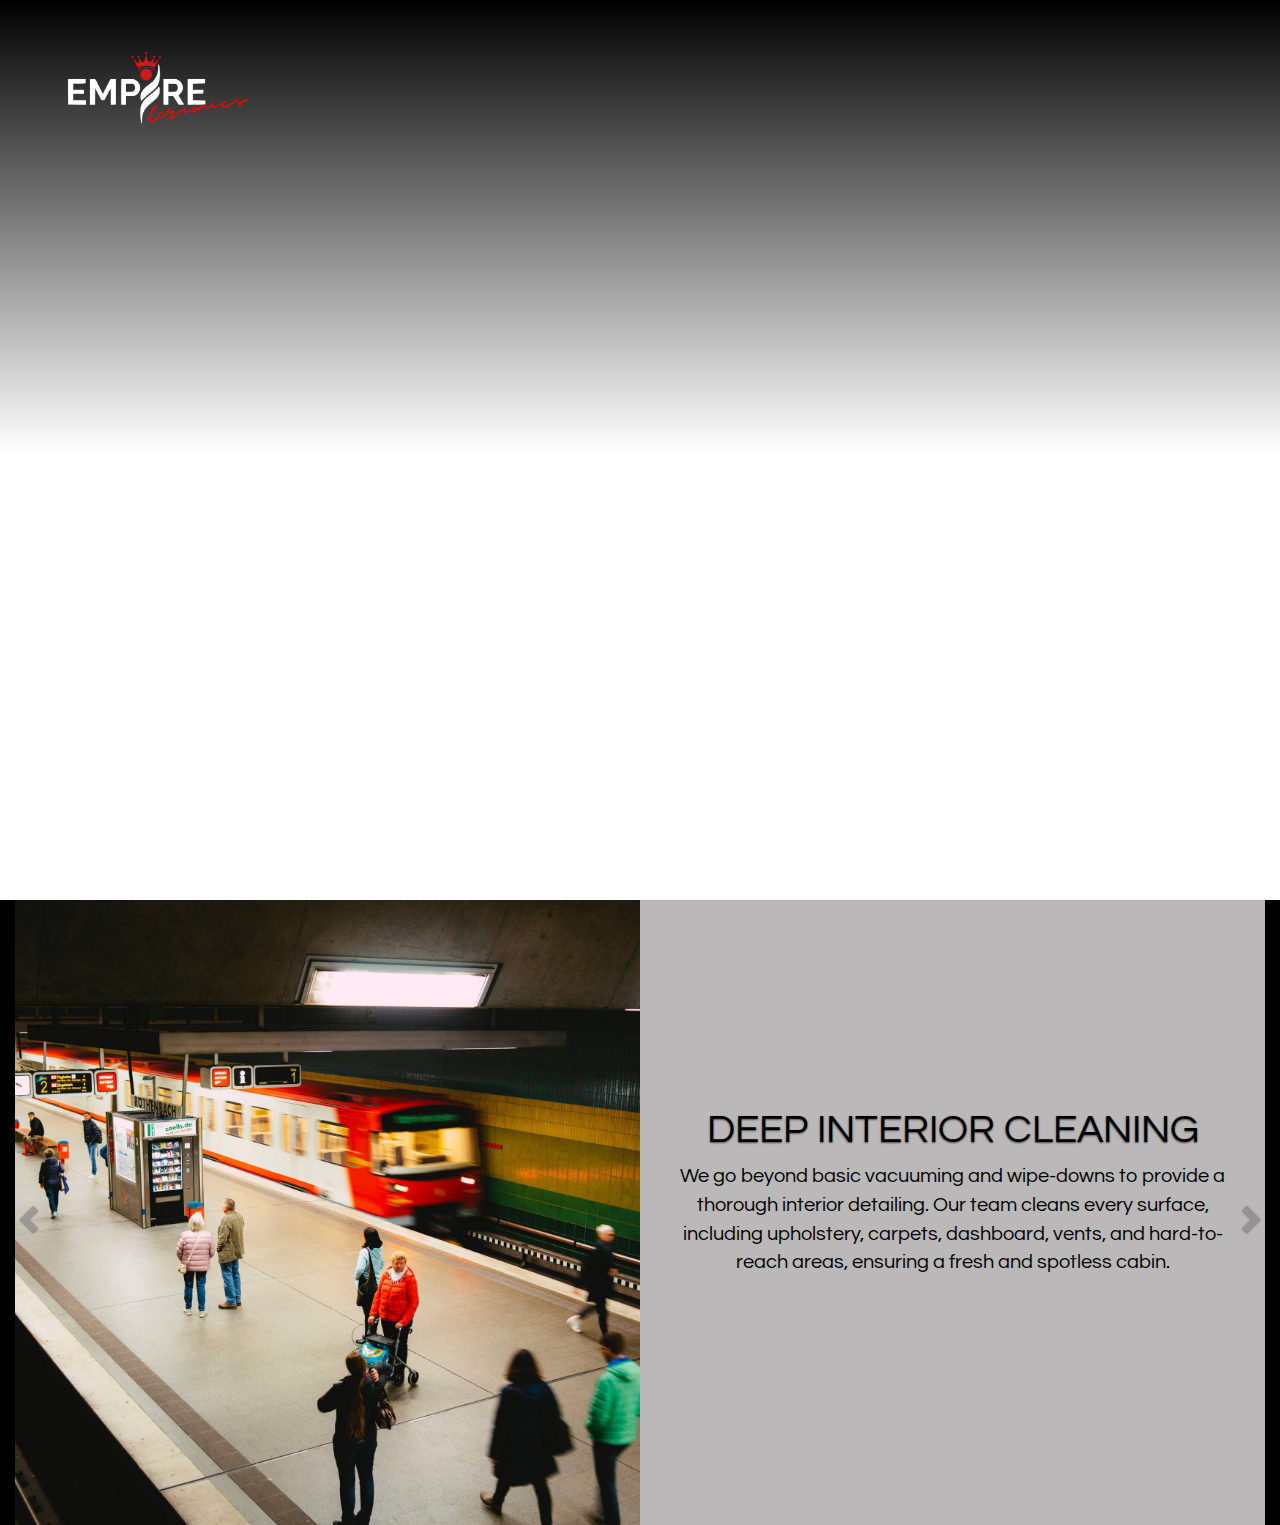
==== front-end/pages/auto-detailing.html @ e708159a "empireCeramics" ====
<!DOCTYPE html>
<html lang="en">

<head>
    <meta charset="UTF-8">
    <meta name="viewport" content="width=device-width, initial-scale=1.0">
    <link rel="stylesheet" href="../stylesheet/style.css">
    <link rel="stylesheet" href="https://maxcdn.bootstrapcdn.com/bootstrap/3.4.1/css/bootstrap.min.css">
    <script src="https://ajax.googleapis.com/ajax/libs/jquery/3.7.1/jquery.min.js"></script>
    <script src="https://maxcdn.bootstrapcdn.com/bootstrap/3.4.1/js/bootstrap.min.js"></script>
    <title>Ceramic coating</title>
</head>

<body>
    <header>
        <div class="heroImage">
            <div class="logo-home">
                <a href="../pages/frontPage.html"><img src="../resources/Detailing.png" alt="Logo"></a>
            </div>
            <div class="pages-video-container">
                <video autoplay muted loop>
                    <source src="../resources/auto-detailing/IMG_3709.MOV"
                        type="video/mp4">
                </video>
            </div>
            <div class="hero-content">
                <h1>Auto Detailing: Restore and Enhance Your Vehicle’s Appearance </h1>
                <p>Give your vehicle the care and attention it deserves with our comprehensive Auto Detailing services. From
                    deep cleaning to paint restoration, our expert detailers use top-quality products and techniques to bring
                    out the best in your car, both inside and out. Whether you’re preparing for a special event or just want to
                    keep your car in peak condition, our detailing services will leave your vehicle looking spotless and
                    showroom-ready.</p>
            </div>
        </div>
    </header>
    <main>

        <section id="myCarousel" class="carousel slide" data-ride="carousel">

            <div class="carousel-inner container">
                <div class="item active">
                    <img src="../resources/subway-25.jpg" alt="Random Image">
                    <div class="carousel-caption benefits">
                        <h3>Deep Interior Cleaning</h3>
                        <p>We go beyond basic vacuuming and wipe-downs to provide a thorough interior detailing. Our
                            team cleans every surface, including upholstery, carpets, dashboard, vents, and
                            hard-to-reach areas, ensuring a fresh and spotless cabin.</p>
                    </div>
                </div>
                <div class="item">
                    <img src="./src/subway-20.jpg" alt="Random Image">
                    <div class="carousel-caption benefits">
                        <h3>Wheel and Tire Detailing</h3>
                        <p>Your wheels and tires take a lot of wear and tear. We provide specialized cleaning and
                            polishing to remove brake dust, grime, and road debris, followed by tire conditioning for a
                            long-lasting shine.</p>
                    </div>
                </div>
                <div class="item">
                    <img src="../resources/subway-20.jpg" alt="Random Image">
                    <div class="carousel-caption benefits">
                        <h3>Odor Elimination</h3>
                        <p>Our detailing services include professional odor removal techniques to rid your car of
                            stubborn smells, ensuring a clean and pleasant interior environment.</p>
                    </div>
                </div>
                
            
            </div>
            <a class="left carousel-control" href="#myCarousel" data-slide="prev">
                <span class="glyphicon glyphicon-chevron-left"></span>
                <span class="sr-only">Previous</span>
            </a>
            <a class="right carousel-control" href="#myCarousel" data-slide="next">
                <span class="glyphicon glyphicon-chevron-right"></span>
                <span class="sr-only">Next</span>
            </a>
        </section>
    </main>


</body>

</html>
---- front-end/stylesheet/style.css ----
@import url('https://fonts.googleapis.com/css2?family=Questrial&display=swap');

:root {
    --primary-color-black: black;
    --animation-timing-function: cubic-bezier(0.4, 0, 0.2, 1);
    --animation-duration: 1s;
}

html {
    scroll-behavior: smooth;
}

html,
main,
body {
    background-color: var(--primary-color-black);
    font-family: 'Questrial', sans-serif;
    margin: 0;
    padding: 0;
}

.visually-hidden {
    clip: rect(0 0 0 0);
    clip-path: inset(50%);
    height: 1px;
    overflow: hidden;
    position: absolute;
    white-space: nowrap;
    width: 1px;
}

* {
    box-sizing: border-box;
}

img {
    width: 100%;
    height: auto;

}

@keyframes slideInUp {
    0% {
        opacity: 0;
        transform: translateY(25%);
    }

    100% {
        opacity: 1;
        transform: none;
    }
}

@keyframes slideInDown {
    0% {
        opacity: 0;
        transform: translateY(-25%);
    }

    100% {
        opacity: 1;
        transform: none;
    }
}

@keyframes slideInleft {
    0% {
        opacity: 0;
        transform: translateX(25%);
    }

    100% {
        opacity: 1;
        transform: none;
    }
}

@keyframes slideInRight {
    0% {
        opacity: 0;
        transform: translateX(-25%);
    }

    100% {
        opacity: 1;
        transform: none;
    }
}

@keyframes flipInY {
    0% {
        opacity: 0;
        transform: perspective(90vw) rotateY(67.50deg);
    }

    100% {
        opacity: 1;
        transform: none;
    }
}

@keyframes zoomIn {
    0% {
        opacity: 0;
        transform: scale(0.75);
    }

    100% {
        opacity: 1;
        transform: none;
    }
}

[data-animation] {
    opacity: 0;
    animation-timing-function: var(--animation-timing-function);
    animation-fill-mode: both;
    animation-duration: var(--animation-duration);
    will-change: transform, opacity;
}

.flipInY {
    animation-name: flipInY;
}

.flipOutY {
    animation-name: flipInY;
    animation-direction: reverse;
}

.zoomIn {
    animation-name: zoomIn;
}

.animations-disabled {

    &,
    [data-animation] {
        animation: none !important;
        opacity: 1 !important;
    }
}

.slideInUp {
    animation-name: slideInUp;
}

.slideInDown {
    animation-name: slideInDown;
}

.slideInLeft {
    animation-name: slideInleft;
}

.slideInRight {
    animation-name: slideInRight;
}

header {
    padding: 0;
    margin: 0;
    height: 100vh;
}

.bloom-mobile-header {
    display: block;
}

.header-menu {
    display: none;
}

.bloom-mobile-header {
    height: 74px;
    flex-direction: row;
    align-items: center;
    justify-content: space-between;
    padding: 0;
    position: absolute;
    z-index: 9999999999;
    transition: all 0.9s ease-in-out;
    display: flex;
    top: 0;
    right: 0;

    &.nav-visible {
        div.toggle-nav {
            i {
                &#openNavButton {
                    transform: scale(0) rotate(720deg);
                }

                &#closeNavButton {
                    transform: scale(1) rotate(0deg);
                }
            }
        }

        .nav {
            right: 0;

            .item {
                opacity: 1;
            }
        }
    }


    div.toggle-nav {
        height: 74px;
        width: 74px;
        padding: 0;
        user-select: none;
        display: flex;
        flex-direction: column;
        align-items: center;

        i {
            color: white;
            font-size: 28px;
            line-height: 72px;
            cursor: pointer;
            position: absolute;
            transition: transform 0.3s;

            &#openNavButton {
                transform: scale(1) rotate(0deg);
            }

            &#closeNavButton {
                transform: scale(0) rotate(720deg);
            }
        }
    }

    .nav {
        margin: 0;
        width: 100vw;
        height: 100vh;
        position: fixed;
        top: 0;
        right: -100vw;
        display: flex;
        flex-direction: column;
        align-items: center;
        justify-content: flex-start;
        transition: right 0.3s;
        z-index: -1;
        background-color: rgba(0, 0, 0, 0.478);
        backdrop-filter: blur(20px);
        padding: 12rem 0 0 0;
        box-sizing: border-box;

        .item {
            position: relative;
            text-align: center;
            width: 90%;
            transition: width 0.3s, margin 0.3s;
            border-bottom: 1px solid #BDBDBD;
            opacity: 0;
            list-style-type: none;

            a {
                color: white;
                font-size: 16px;
                font-weight: 300;
                line-height: 52px;
                width: 100%;
                text-transform: uppercase;
                text-decoration: none;
                cursor: pointer;

                &:hover,
                &:focus {
                    color: #d1d1d1;
                }
            }
        }
    }

    .logo {
        box-sizing: border-box;
        align-items: center;
        display: flex;
        justify-content: center;
        line-height: 74px;
        height: 74px;
        font-size: 24px;
        color: white;
        font-weight: 400;
        opacity: 1;
        width: calc(100% - 180px);
        margin-right: 0;
        padding: 20px 0;
        background: transparent;

        img {
            height: 100%;
        }
    }



}




nav {
    z-index: 9999;

    box-sizing: border-box;
    position: absolute;
    top: 0;
    left: 0;
    width: 100%;
    padding: 50px 50px;


    ul {
        margin: 0;

        list-style: none;
        display: flex;
        flex-flow: row wrap;
        justify-content: end;
        align-items: center;
        gap: 2rem;

    }



    a {
        color: white;
        text-decoration: none;
    }
}

.animated-image {
    position: absolute;
    top: 3rem;
    left: -2rem;
    z-index: 9999;

    img {

        max-width: 90vh;
        width: 90vw;
        transition: width 1s ease-in-out;
    }
}

.car-video {
    position: static;
    top: 0;
    z-index: -1;
    width: 100%;

}

.car-video::before {
    content: "";
    position: absolute;
    top: 0;
    left: 0;
    width: 100%;
    height: 100%;
    background: linear-gradient(180deg, rgba(0, 0, 0, 1) 0%, rgba(255, 255, 255, 0) 80%, rgb(0 0 0 / 0%) 100%);
    z-index: 1;
}


.car-video video {
    width: 100%;
    height: 100vh;
    object-fit: cover;

}


.our-services {
    min-height: 100vh;
    background: url('../resources/lambo-cover.png');
    background-size: cover;
    background-position: center;
    background-repeat: no-repeat;
    background-attachment: fixed;
    padding: 50px 10px;
    color: white;

    .article-features {

        max-width: 800px;
        display: flex;
        flex-flow: row wrap;
        justify-content: center;
        align-items: center;
        width: 100%;

        flex-grow: 1;

        h2 {
            font-size: 4rem;
            flex-grow: 1;
            flex-basis: 100%;
            text-align: center;
        }
    }

    h1 {
        grid-column: span 2;
        flex-grow: 1;
        flex-basis: 100%;
        text-align: center;
    }

    .ceramic-card {
        min-width: 300px;
        max-width: 350px;
        border: 0.5px solid rgba(255, 255, 255, 0.388);
        flex-basis: 45%;
        display: flex;
        justify-content: center;
        align-items: center;
        padding: 10px 20px 0px 20px;
        flex-direction: column;
        width: 300px;
        height: 200px;

        h3 {
            text-transform: uppercase;
        }

        img {
            aspect-ratio: 1/1;
            object-fit: cover;
            width: 100px;
            height: auto;
        }

        .card-1-img,
        .card-4-img {
            padding: 10px;

        }

        .view-more {
            display: flex;
            width: 100%;
            justify-content: end;
            align-items: center;
            gap: 0.3rem;

            color: rgba(255, 255, 255, 0.721);
            text-decoration: none;

        }



    }
}


@media only screen and (min-width:1000px) {
    .our-services {

        display: grid;
        grid-template-columns: 1fr 400px;
    }
}


/* our work */
#our-in-person-details {
    min-height: 100vh;
    max-width: 1300px;
    margin: 0 auto;
    display: flex;
    flex-flow: column;
    justify-content: center;
    align-items: center;
    width: 100%;
    flex-grow: 1;
    min-height: 100vh;
    gap: 0.5rem;


    .in-person-details {
        color: white;
        display: flex;
        flex-flow: row wrap;
        justify-content: space-evenly;
        align-items: center;
        width: 100%;
        gap: 2rem;

        a {
            color: white;
            text-decoration: none;
        }

    }

    .in-person-details-phone,
    .in-person-details-mail,
    .in-person-details-address {
        display: flex;
        flex-direction: column;
        align-items: center;
        flex-basis: 25%;

    }

    .in-person-maps {

        iframe {
            max-width: 500px;
            border-radius: 10px;
        }
    }

    .in-person-social-media {

        display: flex;
        flex-flow: row wrap;
        align-items: center;
        justify-content: space-evenly;
        gap: 2rem;

        a {
            color: white;
            font-size: 1.4rem;
            text-decoration: none;
        }

    }

    .section-ending {
        height: 1px;
        margin: 0.7rem 0rem 2rem 0rem;
    }

    h2 {
        flex-grow: 1;
        flex-basis: 100%;
        font-size: 2rem;
        padding: 2rem 0rem 0rem 0rem;
        text-align: center;
        color: white;
    }

    hr {
        width: 100%;
        opacity: 0.2;
        height: 1px;
    }

    article {
        min-width: 300px;
        max-width: 350px;
        display: grid;
        grid-template-rows: auto auto auto;
        flex-basis: 35%;
        flex-grow: 1;
        padding: 20px;

        video {
            width: 100%;
            height: 100%;
            object-fit: cover;
            grid-column: 1/-1;
            grid-row: 1/-1;
            transition: filter 0.5s ease-in-out;
            transition: transform 0.7s ease-in-out;
            border-radius: 20px;
            filter: blur(0px);
            filter: opacity(1);
        }

        /* img {
            grid-column: 1/-1;
            grid-row: 1/-1;
            transition: filter 0.5s ease-in-out;
            transition: transform 0.7s ease-in-out;

            filter: blur(0px);
            filter: opacity(1);
        } */

        h3 {
            transition: filter 0.5s ease-in-out;

            filter: opacity(0);
            text-align: center;
            font-weight: 500;
            color: white;
            font-size: 2rem;

            grid-column: 1/-1;
            grid-row: 1;

        }

        p {
            transition: filter 0.5s ease-in-out;

            filter: opacity(0);

            display: none;
            color: white;
            text-align: center;
            z-index: 2;
            grid-column: 1/-1;
            grid-row: 2/-1;

        }

    }

    /* article:hover {


        video {
            transform: scale(1.1);
            filter: blur(3px);
            filter: opacity(0.3);
        }

        h3,
        p {
            filter: opacity(1);

            display: block;

        }
    } */
}

/* our work */


/* about-us */

#contactUs {

    background: url('../resources/IMG_0243.jpg');
    background-size: cover;
    background-position: center;
    min-height: 100vh;
    background-attachment: fixed;
    display: flex;
    flex-flow: row-reverse wrap;
    justify-content: space-between;
    align-items: center;
}

.contactUs-container {
    width: 50%;
    /* display: flex;
    justify-content: center;
    align-items: center;
    flex-direction: column;
    padding: 10px 50px;
    background-color: rgba(255, 255, 255, 0.82);

    hr {
        width: 10%;
        color: black;
    }

    p {
        max-width: 650px;
    } */

}

.contact-form {
    background-color: black;
    min-height: 100vh;
    width: 100vh;
    display: flex;
    flex-flow: column;
    align-items: center;
    justify-content: center;

    h2 {
        margin: 1rem 0;
        color: white;
        font-size: 3rem;
        width: 100%;
        line-height: 65px;
        padding: 30px 20px;

    }

    h3 {
        color: white;

    }

    form {
        padding: 0rem 0.5rem;
        text-align: center;
        width: 100%;

        .personal-details {
            label {
                color: white;
                display: block;
                text-align: left;
                font-size: 1.1rem;
                text-transform: uppercase;
                margin-bottom: 1.5rem;

            }
        }

        .form-fields,
        .car-form-fields {
            padding: 1rem;
        }

        input {
            border: none;
            border-bottom: 1px solid rgb(255, 255, 255);
            background: transparent;
            outline: none;
            color: white;
            font-size: 1.1rem;

        }

        .personal-details,
        .vehicle-details {
            padding: 1.5rem 0rem;
            text-align: center;

        }

        .full-name,
        .contact-details {
            width: 100%;
            display: flex;
            flex-flow: row wrap;
            justify-content: center;
            align-items: center;
            margin: 0;
            gap: 2.5rem;
        }

        select {
            background: transparent;
            border-radius: 10px;
            padding: 10px 10px;
            color: white;
        }

        .car-form-fields {
            display: flex;
            flex-flow: row;
            justify-content: space-around;
            align-items: center;
            gap: 0.5rem;
            width: 350px;

        }

        .vehicle-details {
            width: 100%;
            display: flex;
            flex-flow: column;
            justify-content: space-between;
            align-items: center;

            label {
                line-height: 20px;
                color: white;
                font-size: 1.1rem;
                text-transform: uppercase;
            }
        }

        .vehicle-detail-1,
        .vehicle-detail-2 {
            display: flex;
            flex-flow: row wrap;
            justify-content: center;
            align-items: center;
            gap: 1rem;
        }

        button {
            background: #fff;
            border: none;
            padding: 10px 20px;
            display: inline;
            font-size: 15px;
            font-weight: 600;
            width: 150px;
            text-transform: uppercase;
            cursor: pointer;
            transform: skew(-21deg);

            span {
                display: inline-block;
                transform: skew(21deg);
            }
        }


        .button::before {
            content: '';
            position: absolute;
            top: 0;
            bottom: 0;
            right: 100%;
            left: 0;
            background: #8e000055;
            opacity: 0;
            z-index: -1;
            transition: all 0.5s;

        }

        .button {
            color: #fff;
            background-color: #6a0202;
        }

        .button:hover::before {
            left: 0;
            right: 0;
            opacity: 1;
        }
    }
}

#thankyouContainer {
    padding: 1rem;
    text-align: center;
    display: flex;
    flex-direction: column;
    align-items: center;
    justify-content: center;
}

/* about-us */
/* REVIEWS */
.customer-reviews>h2 {
    text-align: center;
    color: white;

    font-size: 2.2rem;
    word-spacing: 10px;
}


.testimonial video,
.testimonial-videos video {
    width: 100%;
}

.testimonial-videos p {
    font-family: "Nunito Sans", sans-serif;

}

.testimonial video {
    width: 100%;

}

.clientVideos {
    width: 90%;
    margin: 0 auto;
    grid-column: span 4;
}

#client-video-1,
#client-video-2,
#client-video-3,
#client-video-4 {
    position: relative;
}

#client-video-1>p,
#client-video-2>p,
#client-video-3>p,
#client-video-4>p {
    position: absolute;
    bottom: 0;
    background-color: #000000b1;
    width: 100%;
    text-align: center;
    padding: 1rem 0rem 1rem 0rem;
    margin: 0;
}

.testimonial {
    border-top: 1px solid #424242;
    border-left: 1px solid #424242;
    border-right: 1px solid #424242;
}

.feedback {
    border-bottom: 1px solid #424242;
    border-left: 1px solid #424242;
    border-right: 1px solid #424242;
}

.clientReviews {
    margin: 1rem 0rem;
}

/*   card-review  */

.card-review {

    margin: 0px auto 0px auto;
    width: 100%;

    color: white;
    box-shadow: 8px 8px 0 rgba(32, 33, 37, .1);
    transition: box-shadow .5s, transform .5s;
    text-align: center;
}




.card-review>.title,
.card-review>.description {
    font-family: "Nunito Sans", sans-serif;
    margin-bottom: 0.7em;
    cursor: default;
    user-select: none;
}

.card-review>.title {
    margin-top: 1rem;
    font-weight: bold;
}

.card-review>.description {
    font-family: "Nunito Sans", sans-serif;

    line-height: 1.5em;
    min-height: 6em;
    padding: 0rem 1rem;
}

.card-review>.icon {
    text-align: center;
    font-size: 3em;
    margin-bottom: .2em;
}

.card-review>.rating {
    text-align: center;
    font-size: 1.5em;
    margin: 0 auto;
    padding: 1rem 0rem 0rem 0rem;
    color: #faab00;
    ;
    font-weight: bold;
    position: relative;
    width: max-content;
}

.card-review>.rating:before {
    content: "☆☆☆☆☆";
}

.card-review>.rating:after {
    content: "★★★★★";
    position: absolute;
    left: 0;
    z-index: 0;
    width: calc(var(--rating) * 1%);
    overflow: hidden;
}

.show {
    display: none;
}

.card {
    margin: 2rem auto;
    width: 250px;
    height: 370px;
    aspect-ratio: 2/3;
    background: rgb(44, 43, 43);
    color: white;
    border: 1px solid #424242;
    padding: 25px;
    box-shadow: 8px 8px 0 rgba(32, 33, 37, .1);
    transition: box-shadow .5s, transform .5s;
    border-radius: 18px;
    text-align: center;
}

.card:hover {
    transform: translate(-2px, -4px);
    box-shadow: 16px 16px 0 rgba(32, 33, 37, .06);
}

.card:active {
    transform: translate(-2px, -4px);
    border: 2px solid #1a73e8;
    box-shadow: 4px 4px 0 rgba(32, 33, 37, .55);
}

.card>.icon,
.card>.title {
    font-family: "Nunito Sans", sans-serif;

    margin-bottom: 0.7em;
    cursor: default;
    user-select: none;
}

.card>.title {
    margin-top: 1rem;
    font-weight: bold;
}

.card>.description {
    word-break: keep-all;
    font-family: "Nunito Sans", sans-serif;

}

.card>.icon {
    text-align: center;
    font-size: 3em;
    margin-bottom: .2em;
}

.card>.rating {
    text-align: center;
    font-size: 1.5em;
    margin: 0 auto;
    color: #faab00;
    font-weight: bold;
    position: relative;
    width: max-content;
}

.card>.rating:before {
    content: "☆☆☆☆☆";
}

.card>.rating:after {
    content: "★★★★★";
    position: absolute;
    left: 0;
    z-index: 0;
    width: calc(var(--rating) * 1%);
    overflow: hidden;
}



.customer-reviews {
    background: url('../resources/customer-bg.png');
    background-size: cover;
    background-attachment: fixed;
    min-height: 100vh;
    display: flex;
    justify-content: center;
    flex-flow: column;
    position: relative;
    margin: 0rem 1rem 0rem 1rem;

}


.border-top {
    border-top: 1px solid rgba(194, 194, 194, 0.597);
    width: 30%;
}

.border-left {
    position: absolute;
    border-left: 1px solid rgba(194, 194, 194, 0.597);
    height: 20%;
}

.border-bottom {
    float: right;
    border-bottom: 1px solid rgba(194, 194, 194, 0.597);
    width: 30%;
}

.border-right {
    position: absolute;
    height: 20%;
    right: 0;
    bottom: 0;
    border-right: 1px solid rgba(194, 194, 194, 0.597);
}

.slideshow-container {
    max-width: 1200px;
    width: 100%;
    position: relative;
    margin: 1rem auto 0rem auto;
    height: auto;

}

.carSlides {
    position: relative;
    display: none;
    padding: 2rem 0rem 3.5rem 0rem;
    margin: 0rem 0rem 0rem 0rem;
}

.slide-image {
    position: relative;
    width: 100%;
    height: auto;
}


.text {
    color: #ffffff;
    font-size: clamp(10px, 3vw, 20px);
    position: absolute;
    bottom: 4px;
    right: 0;
    background-color: #ffffff82;
    padding: 0.5rem 1rem;
    text-align: center;
}



.prev,
.next {
    text-decoration: none;
    cursor: pointer;
    position: absolute;
    top: 50%;
    width: auto;
    color: rgb(255, 255, 255);
    font-weight: bold;
    font-size: 18px;
    transition: 0.6s ease;
    user-select: none;
}

.prev {
    left: 1rem;
}

.next {
    right: 1rem;
}

.prev:hover,
.next:hover {
    transform: scale(2);
}

.dots {
    position: absolute;
    margin: 0rem 0rem 0rem 0rem;
    bottom: 1rem;
    left: 0;
    right: 0;
    text-align: center;
}

.dot1 {
    cursor: pointer;
    height: clamp(2px, 3vw, 10px);
    width: clamp(2px, 3vw, 10px);
    margin: 0px 2px 0px 2px;
    background-color: #525151;
    border-radius: 50%;
    display: inline-block;
    transition: background-color 0.6s ease;
}

.active,
.dot1:hover {
    background-color: #bab8b8;

}


.fade {
    animation-name: fade;
    animation-duration: 1.5s;
}

@keyframes fade {
    from {
        opacity: .4
    }

    to {
        opacity: 1
    }
}

@keyframes flipInY {
    0% {
        opacity: 0;
        transform: perspective(90vw) rotateY(67.50deg);
    }

    100% {
        opacity: 1;
        transform: none;
    }
}


/* reviews */
.btn {
    font-family: "Lato", sans-serif;
    color: white;
    padding: 1rem;
    margin-top: 3rem;
    background-color: #6a0202;
    border-radius: 0.5rem;
    border: none;
    font-size: 1rem;
    transition: all 400ms;
    box-shadow: 0 0 10px #fb0000, 0 0 10px #4e0101;
}

.btn:hover {
    background-color: antiquewhite;
    box-shadow: none;
}

.collabs {
    display: block;
    text-align: center;

}

.collabs h2 {
    font-family: "Lato", sans-serif;
    font-size: 1.8rem;
}

.animate {
    animation: fadeIn 500ms ease-out backwards;
}

@keyframes fadeIn {
    from {
        transform: translateX(250px);
        opacity: 0;
    }

    to {
        transform: translateX(0px);
        opacity: 1;
    }
}

.section-tabs {


    background: #fff;
    border: none;
    padding: 10px 20px;
    display: inline;
    font-size: 15px;
    font-weight: 600;
    width: 150px;
    text-transform: uppercase;
    cursor: pointer;
    transform: skew(-21deg);
    margin-bottom: 4rem;
}

.section-tabs span {
    font-family: "Lato", sans-serif;

    display: inline-block;
    transform: skew(21deg);
}

.section-tabs::before {
    content: '';
    position: absolute;
    top: 0;
    bottom: 0;
    right: 100%;
    left: 0;
    background: #8e000055;
    opacity: 0;
    z-index: -1;
    transition: all 0.5s;

}

.section-tabs-active {
    color: #fff;
    background-color: #6a0202;
}

.section-tabs:hover::before {
    left: 0;
    right: 0;
    opacity: 1;
}


.collaborations {
    width: 80%;
    margin: 0 auto;
    text-align: center;

}

.collaborations h2 {
    grid-column: span 2;
}

.collaborations img {
    aspect-ratio: 1/0.5;
    object-fit: contain;
    width: 80%;
}

.collaborations article {
    padding: 0.5rem 0.5rem;
    border-bottom: 1px solid #424242;
}

.collaborations article p {
    font-family: "Lato", sans-serif;
    opacity: 0.8;
    color: white;
}

.signup-promotion {
    color: red;
    font-size: 2rem;
}

footer {
    position: relative;
}

.footer-content {
    z-index: 999999;
    color: white;
    position: absolute;
    width: 100%;
    display: flex;
    flex-direction: column;
    justify-content: end;
    align-items: center;
    top: 20rem;

    .developed {
        opacity: 0.2;
    }
}

@media only screen and (min-width:760px) {





    .counter-data {
        width: 100%;
    }

    /* .animated-image {
        text-align: left;
        left: 10%;
        top: 8rem;
    }

    .animated-image img {
        width: 50vw;
        margin: 0 auto;

    } */

    .innovative-card {
        top: -5rem;
    }

    .counter-data {
        bottom: 0rem;
    }

    .services {
        display: grid;
        grid-template-columns: 1fr 1fr;
    }

    .clientVideos {
        grid-column: span 2;
    }

    .services h2 {
        grid-column: span 2;
    }

    .show {
        display: block;
    }

    .hide {
        display: none;
    }

    .collaborations {
        display: grid;
        grid-template-columns: 1fr 1fr;
    }



    .slide-image {
        display: grid;
        grid-template-columns: 1fr 1fr;
    }

    .clientVideos {
        display: grid;
        grid-template-columns: 1fr 1fr 1fr;
    }

    #client-video-1 {
        grid-column: 2/3;
        border-right: 1px solid #424242;
    }

    #client-video-2 {
        grid-row: 1/3;
        border-right: 1px solid #424242;
        border-bottom: none;
    }

    #client-video-3 {
        grid-column: 2/3;
        border: none;
    }

    #client-video-4 {
        grid-column: 3/4;
        grid-row: 4/-1;
        border-left: 1px solid #424242;
        border-bottom: none;
    }


    .clientTestimony {
        width: 70%;
        margin: 0 auto;
    }



    .footer {
        z-index: 4;
        position: relative;
        display: grid;
        grid-template-columns: 1fr 1fr 1fr;

    }


    .working-hours {
        display: block;
        text-align: center;
    }

    .working-hours>ul,
    .onlineShopping>ul {
        margin: 0;
        padding: 0;
        list-style: none;
    }

    .working-hours>ul>li,
    .onlineShopping>ul>li {
        font-size: 1rem;
        margin: 0rem 0rem 1.2rem 0rem;
    }

}

@media only screen and (min-width:960px) {
    .services {
        display: grid;
        grid-template-columns: 1fr 1fr 1fr 1fr;
    }

    .clientVideos {
        grid-column: span 4;
    }

    .services h2 {
        grid-column: span 4;
    }

    .show {
        display: block;
    }

    .hide {
        display: none;
    }

    .show-more {
        display: block;
    }

    .slide-image {
        display: grid;
        grid-template-columns: 1fr 1fr 1fr;
    }



    .container1,
    .container2,
    .container3,
    .container4 {
        width: 210px;
        height: 300px;
    }

    .front1 {

        background-position: 0rem 0rem;
    }

    .front2 {

        background-position: -5rem 0rem;
    }

    .front3 {

        background-position: 0rem 4rem;
    }

    .front4 {

        background-position: -9rem 0rem;
    }

    .clientTestimony {
        width: 60%;
        margin: 0 auto;
        display: grid;
        grid-template-columns: 1fr 1fr;
    }

    .testimonial {
        border-top: 1px solid #424242;
        border-left: 1px solid #424242;
        border-right: none;
        border-bottom: 1px solid #424242;
    }

    .feedback {

        border-top: 1px solid #424242;
        border-bottom: 1px solid #424242;
        border-left: none;
        border-right: 1px solid #424242;

    }

    .collaborations {
        display: grid;
        grid-template-columns: 1fr 1fr 1fr;
        column-gap: 4rem;
        row-gap: 2rem;
    }

    .collaborations article:last-child {
        grid-column: 2/3;
    }

    .card-review {
        margin: 8rem 0rem 0rem 0rem;
    }

    .footer {
        display: grid;
        grid-template-columns: 1fr 1fr 1fr 1fr;
    }

    .onlineShopping {
        display: block;
        text-align: center;
    }
}


footer {}

.footer-vd {
    position: relative;
    height: 10vh;
    width: 100%;
}

.footer-vd::before {
    content: "";
    position: absolute;
    top: 0;
    left: 0;
    width: 100%;
    height: 100%;
    background: linear-gradient(180deg, rgba(0, 0, 0, 1) 0%, rgba(255, 255, 255, 0) 90%, rgb(0 0 0 / 0%) 100%);
    z-index: 1;
}

.footer-vd video {
    width: 100%;
    object-fit: cover;
    object-position: 0% 100%;
    height: 25rem;

}


body {
    margin: 0;
    padding: 0;
}

.contact-us {
    min-height: 100vh;
    display: flex;
    align-items: center;

}

.tire-container {
    min-height: 100vh;
    overflow: hidden;
    position: relative;
    width: 100%;
}

.tire {
    animation: spin 100s linear infinite;
    background: linear-gradient(180deg, rgba(0, 0, 0, 1) 0%, rgba(255, 255, 255, 0) 80%, rgb(0 0 0 / 0%) 100%), #0000007e url("../resources/Car-Tire-PNG.png") center center / 100%;
    background-blend-mode: hard-light;
    background-repeat: no-repeat;
    background-position: center;
    bottom: 0;
    height: 2290px;
    left: 0%;
    max-width: 2000px;
    position: absolute;
    right: 0%;
    top: calc(-1000px + (500px / 2));
    width: 100%;
}

@keyframes spin {
    100% {
        transform: rotate(360deg);
    }
}

.chooser {
    background: rgba(234, 234, 234, 0.895);
    box-shadow: 0 3px 80px 10px rgba(33, 33, 33, 0.5);
    border: 2px solid rgba(0, 0, 0, 0.981);
    /* border-top-left-radius: 20%;
    border-bottom-right-radius: 20%; */
    border-radius: 20px;
    /* backdrop-filter: blur(10px); */
    left: 0;
    margin: 0 auto;
    min-height: 300px;

    max-width: 500px;
    padding: 1em;
    position: absolute;
    right: 0;
    top: 50%;
    transform: translateY(-50%);
    width: 80%;
}

.chooser {
    padding: 0.5rem 0rem;

    hr {
        width: 80%;
    }

    .about-us-content {

        h2 {
            padding: 0;
            margin: 0;
            font-size: 2.2rem;
        }

        padding: 1rem;
        display: flex;
        flex-direction: column;
        align-items: center;
        justify-content: center;
    }
}

.about-content-details {
    text-align: center;
    line-height: 25px;
}

aside {
    position: fixed;
    bottom: 0;

    .mouse-wheel {
        height: 600vh;
        position: relative;

        .car {
            position: fixed;
            bottom: 10px;
            transition: .5s;
            width: 150px;
        }
    }
}


/* ceramic-coating page */

.heroImage {
    position: relative;


    .pages-video-container {
        position: static;
        width: 100%;
        filter: brightness(0.2);

        video {
            width: 100%;
            height: 100vh;
            object-fit: cover;

        }
    }
    .pages-video-container::before {
        content: "";
        position: absolute;
        top: 0;
        left: 0;
        width: 100%;
        height: 100%;
        background: linear-gradient(180deg, rgba(3,0,0,1) 0%, rgba(0,0,0,0) 50%);
        z-index: 1;
    }

    .hero-content {
        max-width: 1200px;
        padding: 15rem 3rem;
        color: white;
        position: absolute;
        bottom: 0;

        z-index: 99999;

        h1 {
            margin: 0;
            font-size: 6rem;
        }

        p {
            font-size: 2rem;

        }
    }



}

@media screen and (min-width: 768px) {

    .bloom-mobile-header {
        display: none;
    }

    .header-menu {
        display: block;
    }


    .title-wrapper {
        padding: 2rem;
        color: black;

        h2 {
            text-shadow: none;
            font-size: 5rem;
        }

        p {
            text-shadow: none;
            font-size: 3rem;
        }
    }

    .container {
        display: flex !important;
        width: 100%;
    }

    .item {
        display: flex;
        width: 100%;
    }

    .item img {
        width: 50%;
        height: 100%;
        object-fit: cover;
    }

    .carousel-caption {
        width: 50%;
        display: flex;
        flex-direction: column;
        justify-content: center;
        padding: 20px;
        color: black !important;

    }

    .benefits {
        right: 0 !important;
        top: 0;
        left: 50% !important;
        padding-bottom: none !important;

        h3 {
            text-transform: uppercase;
            font-size: 4rem !important;
        }

        p {
            text-shadow: none;
            font-size: 2rem;
        }

    }

    .carousel-control {
        color: rgb(110, 110, 110) !important;
        width: 4% !important;
        background-image: none !important;
    }

    .carousel-caption h3 {
        margin-top: 0;
    }

    .carousel-inner {
        img {
            aspect-ratio: 1/1;
            object-fit: cover;
        }
    }

}

@media only screen and (max-width:768px) {
    .carousel-inner {
        img {
            filter: brightness(0.2);
            aspect-ratio: 1/1;
            object-fit: cover;
        }
    }
}

/* ceramoc coating page */

#work-header {
    background: black;

    .work-video {

        width: 100%;

        video {
            width: 100%;
            height: 100vh;
            object-fit: cover;
            filter: brightness(0.3);
        }
    }
    .work-video::before {
        content: "";
        position: absolute;
        top: 0;
        left: 0;
        width: 100%;
        height: 100%;
        /* background: linear-gradient(180deg, rgba(0, 0, 0, 0.936) 0%, rgba(255, 255, 255, 0) 90%, rgba(0, 0, 0, 0) 100%); */
        z-index: 1;
    }

    .work-text{
        z-index: 999999;
        position: absolute;
        display: flex;
        flex-flow: column;
        justify-content: center;
        align-items: center;

        transform: translate(-50%, -50%);
        color: white;
        text-align: center;

        top: 50%;
        left: 50%;
        h1{
            
        font-size: clamp(30px, 6vw, 90px);
        padding-bottom: 15rem;
        }
        
    }

}

.arrow {
    opacity: 0;
    position: absolute;

        left: 50%;
        top: 50%;
    transform-origin: 50% 50%;
    transform: translate3d(-50%, -50%, 0);
}

.arrow-first {
    animation: arrow-movement 2s ease-in-out infinite;
}
.arrow-second {
    animation: arrow-movement 2s 1s ease-in-out infinite;
}

.arrow:before,
.arrow:after {
    background: #fff;
    content: '';
    display: block;
    height: 3px; 
    position: absolute;
        top: 0;
        left: 0;
    width: 30px;
}

.arrow:before {
    transform: rotate(45deg) translateX(-23%);
    transform-origin: top left;
}

.arrow:after {
    transform: rotate(-45deg) translateX(23%);
    transform-origin: top right;
}

@keyframes arrow-movement {
    0% { 
        opacity: 0;
        top: 45%;
    }
    70% {
        opacity: 1;
    }
    100% { 
        opacity: 0;
    }
}

#work-gallery{
    display: flex;
    flex-flow:row wrap;
    justify-content: center;
    align-items: center;
    flex-grow: 1;
    gap: 0.5rem;
    article{
        flex-grow: 1;
        overflow: hidden;

    }
img{
    aspect-ratio: 1/1;
    object-fit: cover;
    transition: transform 0.5s ease-in-out;


}
article:hover{
    img{
        transform: scale(1.1);
        transition: transform  0.5s ease-in-out;
        filter: brightness(1);

    }
}

article:hover ~ article{

img{
filter: brightness(0.5);
        transition: transform  0.5s ease-in-out;
    }
}

}

@media only screen and (min-width:500px){
    #work-gallery{ article{
            flex-basis:48%;
            flex-grow: 1;
    
        }
    }
}
@media only screen and (min-width:768px){
    #work-gallery{ article{
        flex-basis:32%;
        flex-grow: 1;

    }
}
}

@media only screen and (min-width:1024px){
    #work-gallery{ article{
        flex-basis:20%;
        flex-grow: 1;

    }
}
}


.logo-home{
    position: absolute;
    z-index: 999999;
    width: 300px;
}
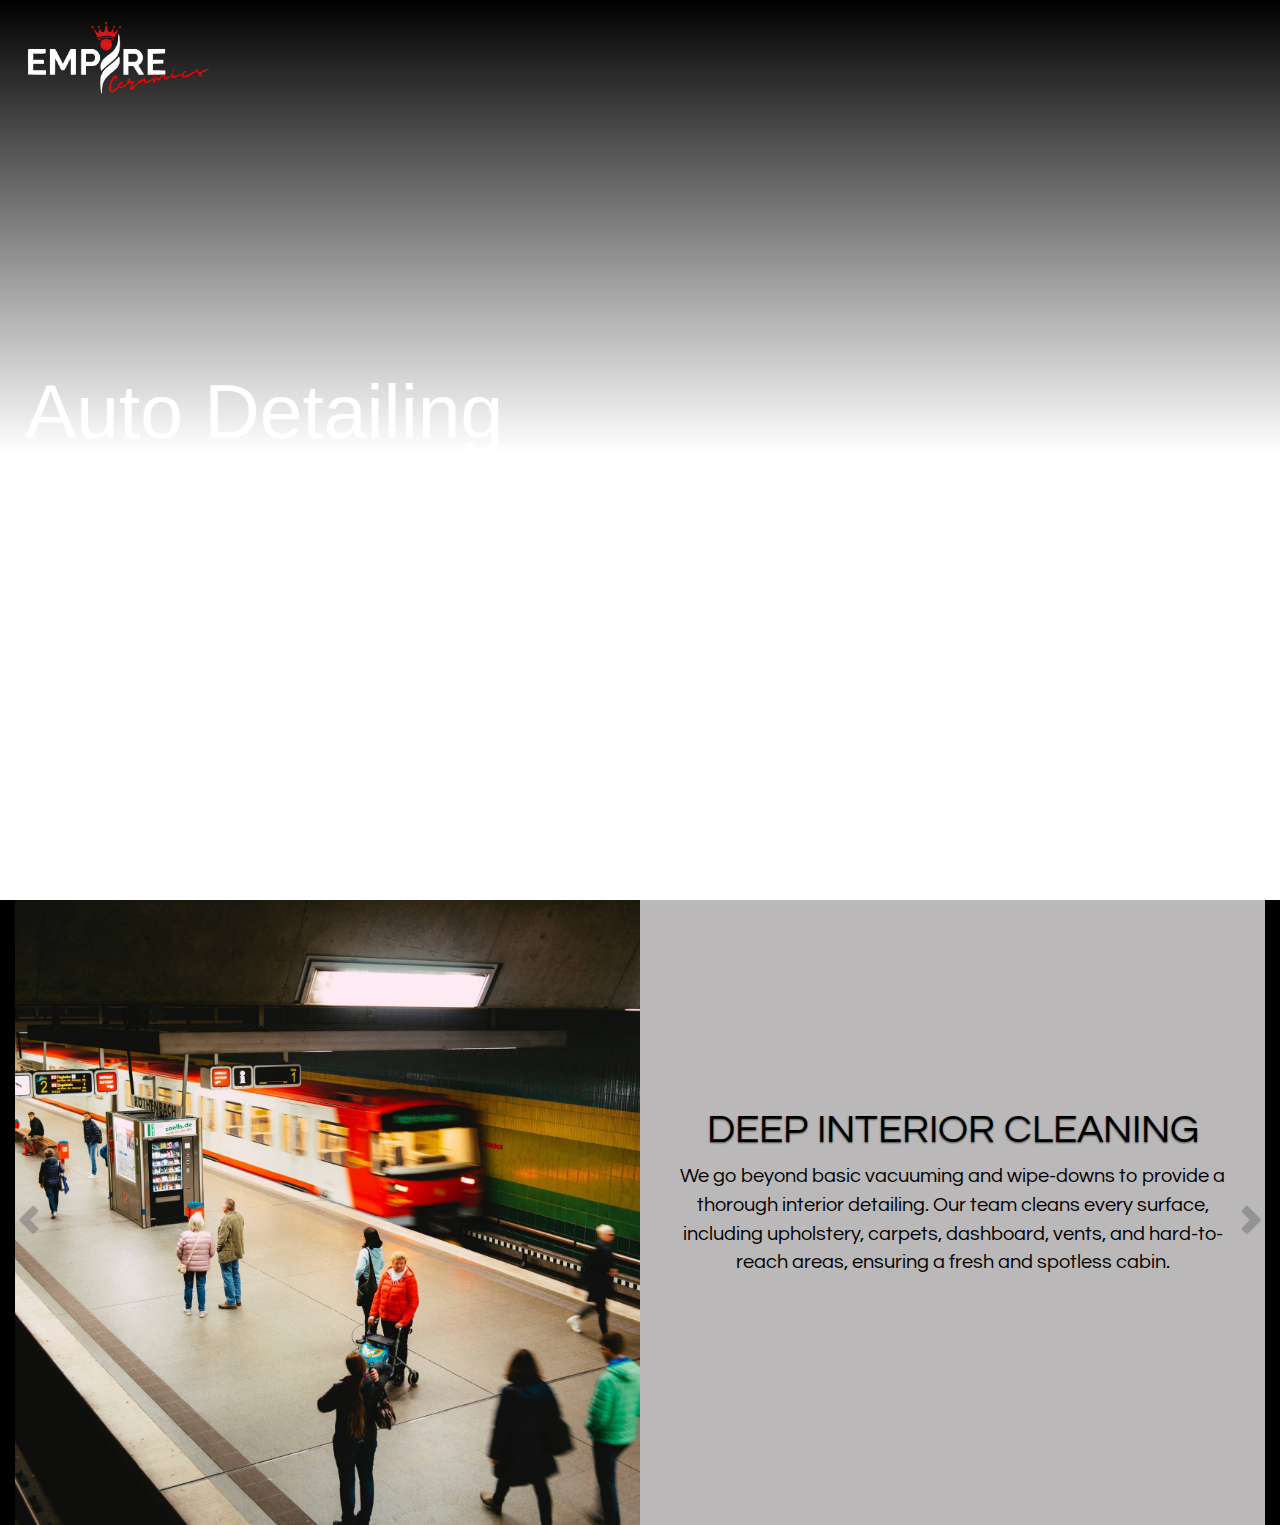
==== commit 6b30439a: "fontchanges" ====
--- a/front-end/pages/auto-detailing.html
+++ b/front-end/pages/auto-detailing.html
@@ -15,7 +15,7 @@
     <header>
         <div class="heroImage">
             <div class="logo-home">
-                <a href="../pages/frontPage.html"><img src="../resources/Detailing.png" alt="Logo"></a>
+                <a href="../index.html"><img src="../resources/Detailing.png" alt="Logo"></a>
             </div>
             <div class="pages-video-container">
                 <video autoplay muted loop>
@@ -24,12 +24,10 @@
                 </video>
             </div>
             <div class="hero-content">
-                <h1>Auto Detailing: Restore and Enhance Your Vehicle’s Appearance </h1>
+                <h1>Auto Detailing </h1>
                 <p>Give your vehicle the care and attention it deserves with our comprehensive Auto Detailing services. From
                     deep cleaning to paint restoration, our expert detailers use top-quality products and techniques to bring
-                    out the best in your car, both inside and out. Whether you’re preparing for a special event or just want to
-                    keep your car in peak condition, our detailing services will leave your vehicle looking spotless and
-                    showroom-ready.</p>
+                    out the best in your car, both inside and out.</p>
             </div>
         </div>
     </header>
--- a/front-end/stylesheet/style.css
+++ b/front-end/stylesheet/style.css
@@ -8,6 +8,8 @@
 
 html {
     scroll-behavior: smooth;
+    overflow-x: hidden;
+
 }
 
 html,
@@ -247,7 +249,7 @@
         justify-content: flex-start;
         transition: right 0.3s;
         z-index: -1;
-        background-color: rgba(0, 0, 0, 0.478);
+        background-color: rgba(0, 0, 0, 0.882);
         backdrop-filter: blur(20px);
         padding: 12rem 0 0 0;
         box-sizing: border-box;
@@ -1775,16 +1777,22 @@
 
     .hero-content {
         max-width: 1200px;
-        padding: 15rem 3rem;
         color: white;
         position: absolute;
+        padding: 1rem 2.5rem;
         bottom: 0;
-
+        display: flex;
+            justify-content: center;
+            align-items: flex-start;
+            flex-flow: column;
+height: 100vh;
         z-index: 99999;
 
         h1 {
+            
             margin: 0;
-            font-size: 6rem;
+       font-size: clamp(50px, 6vw, 90px);
+            padding-bottom: 2rem;
         }
 
         p {
@@ -2065,6 +2073,8 @@
 
 
 .logo-home{
+    top: -30px;
+    left: -40px;
     position: absolute;
     z-index: 999999;
     width: 300px;
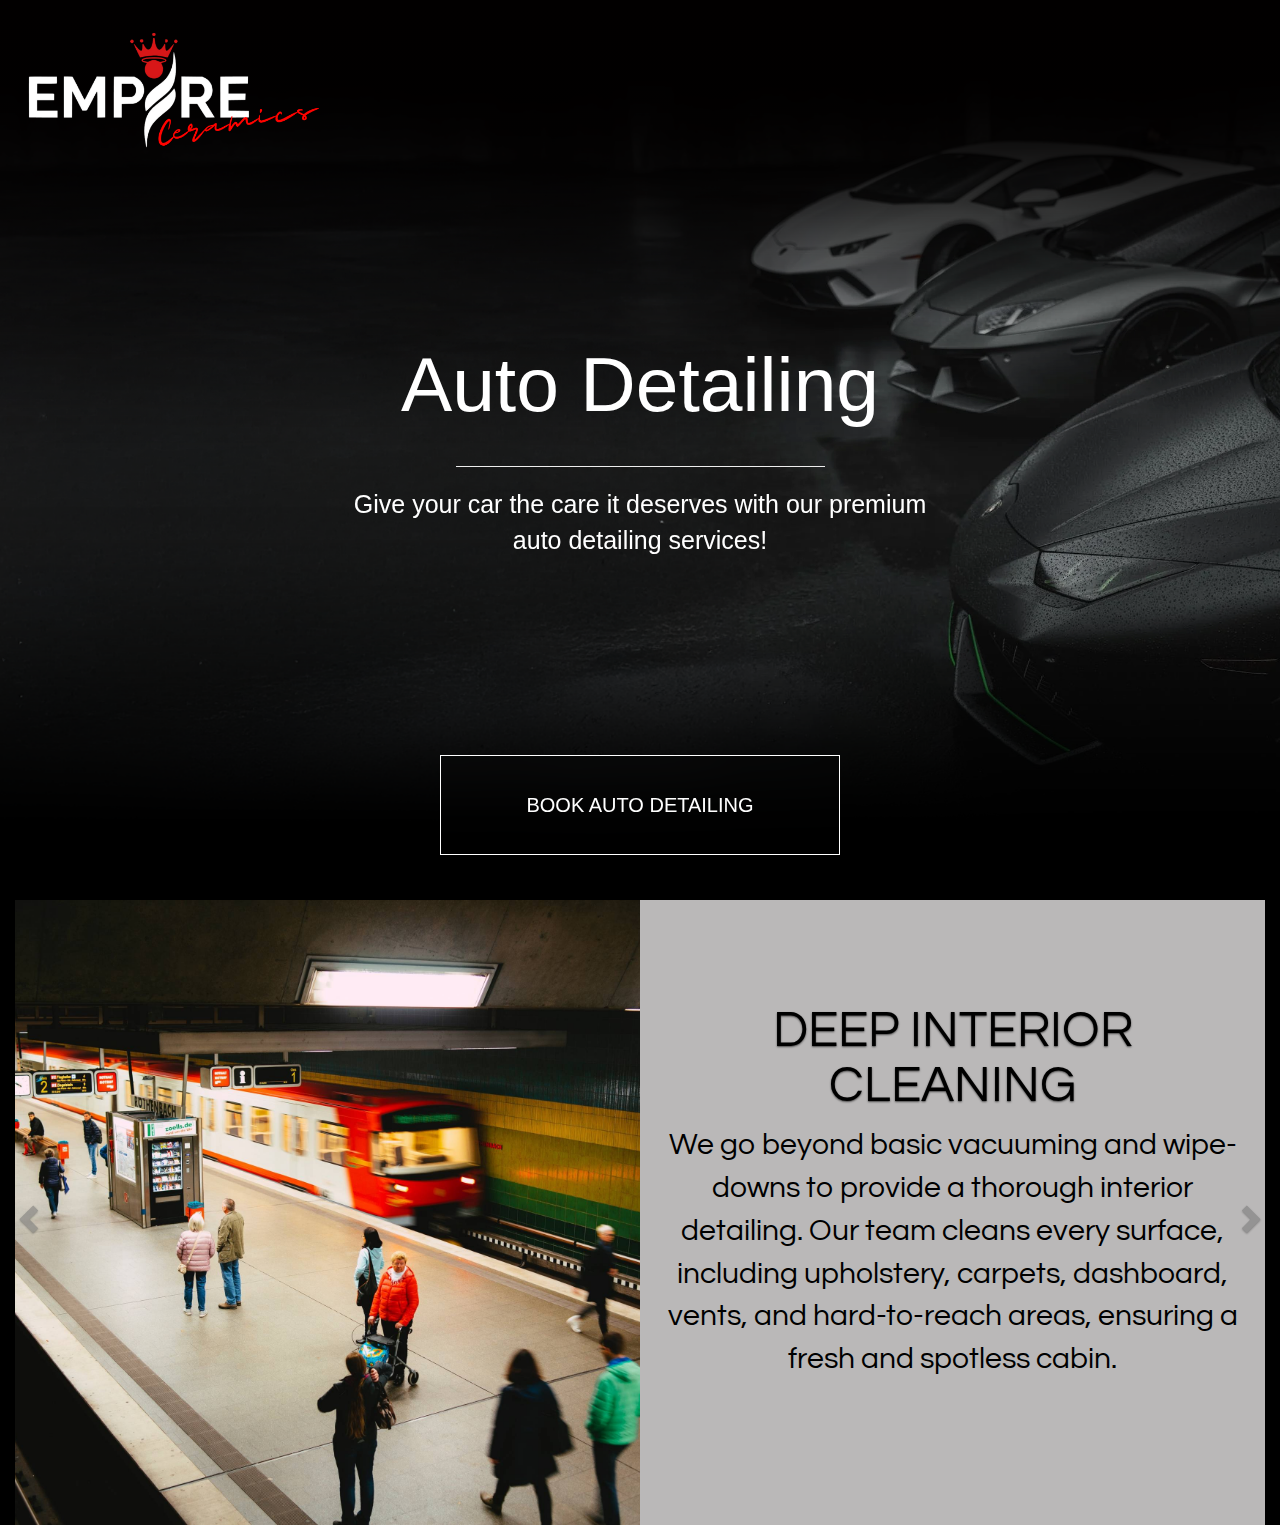
==== commit cd6716bb: "CHANGES-LIVE" ====
--- a/front-end/pages/auto-detailing.html
+++ b/front-end/pages/auto-detailing.html
@@ -19,15 +19,19 @@
             </div>
             <div class="pages-video-container">
                 <video autoplay muted loop>
-                    <source src="../resources/auto-detailing/IMG_3709.MOV"
+                    <source src="../resources/auto-detailing/auto-detailing-main-video.mp4"
                         type="video/mp4">
                 </video>
             </div>
             <div class="hero-content">
                 <h1>Auto Detailing </h1>
-                <p>Give your vehicle the care and attention it deserves with our comprehensive Auto Detailing services. From
-                    deep cleaning to paint restoration, our expert detailers use top-quality products and techniques to bring
-                    out the best in your car, both inside and out.</p>
+                <hr>
+                <p>Give your car the care it deserves with our premium auto detailing services!</p>
+                <div class="main-tile">
+                    <div class="tile-content">
+                        <button class="book-ceramic-coating forPages">BOOK AUTO DETAILING</button>
+                    </div>
+                </div>
             </div>
         </div>
     </header>
--- a/front-end/stylesheet/style.css
+++ b/front-end/stylesheet/style.css
@@ -1,4 +1,7 @@
 @import url('https://fonts.googleapis.com/css2?family=Questrial&display=swap');
+@import url('https://fonts.googleapis.com/css2?family=Nothing+You+Could+Do&display=swap');
+@import url('https://fonts.googleapis.com/css2?family=Lora:ital,wght@0,400..700;1,400..700&family=Nothing+You+Could+Do&display=swap');
+@import url('https://fonts.googleapis.com/css2?family=Montaga&display=swap');
 
 :root {
     --primary-color-black: black;
@@ -163,6 +166,64 @@
     padding: 0;
     margin: 0;
     height: 100vh;
+    background: url('../resources/lamb-main-img.png');
+    background-size: cover;
+    background-attachment: fixed;
+    background-position: 70% 90%;
+}
+
+.header-banner {
+    position: absolute;
+    z-index: 99999999999999;
+    background-color: #ba0d0d;
+    width: 100%;
+    top: 0;
+
+}
+
+.header-banner-content {
+    display: flex;
+    flex-flow: row wrap;
+    justify-content: space-between;
+    align-items: center;
+
+    .social-icons {
+        display: flex;
+        flex-flow: row;
+        justify-content: space-between;
+        align-items: center;
+        gap: 1rem;
+        padding: 1rem;
+
+        a {
+            font-size: 1.6rem;
+            color: white;
+        }
+    }
+
+    .contact-icons {
+        display: flex;
+        justify-content: space-around;
+        align-items: center;
+        gap: 2rem;
+        padding: 0rem 3rem 0rem 1rem;
+
+        a,
+        i {
+            text-decoration: none;
+            font-size: 1.2rem;
+            color: white;
+        }
+    }
+
+    .in-person-details-phone,
+    .in-person-details-mail {
+        display: flex;
+        flex-direction: row;
+        align-items: center;
+        gap: 0.3rem;
+
+    }
 }
 
 .bloom-mobile-header {
@@ -183,7 +244,7 @@
     z-index: 9999999999;
     transition: all 0.9s ease-in-out;
     display: flex;
-    top: 0;
+    top: 20px;
     right: 0;
 
     &.nav-visible {
@@ -241,7 +302,7 @@
         width: 100vw;
         height: 100vh;
         position: fixed;
-        top: 0;
+        top: 0px;
         right: -100vw;
         display: flex;
         flex-direction: column;
@@ -314,7 +375,7 @@
 
     box-sizing: border-box;
     position: absolute;
-    top: 0;
+    top: 40px;
     left: 0;
     width: 100%;
     padding: 50px 50px;
@@ -342,17 +403,82 @@
 
 .animated-image {
     position: absolute;
-    top: 3rem;
-    left: -2rem;
+    top: 6rem;
+    display: flex;
+    flex-flow: column;
+    justify-content: center;
+    align-items: center;
+    left: 0;
+    right: 0;
     z-index: 9999;
 
     img {
 
-        max-width: 90vh;
-        width: 90vw;
-        transition: width 1s ease-in-out;
-    }
-}
+
+        width: 700px;
+    }
+
+    .brand-tile {
+   
+
+        margin-top: -6rem;
+        letter-spacing: 2px;
+        line-height: 50px;
+        width: 600px;
+      word-spacing: 5px;
+            font-family: "Montaga", serif;
+            font-weight: 400;
+            font-style: normal;
+
+          
+        text-align: center;
+        padding: 0rem 5rem;
+        font-size: 2.5rem;
+        color: white;
+
+    }
+}
+
+.main-tile {
+    position: absolute;
+    bottom: 0;
+    width: 100%;
+    display: flex;
+    flex-direction: column;
+    align-items: center;
+    justify-content: center;
+
+}
+
+.tile-content {
+    padding: 5rem;
+
+    button {
+        min-width: 400px;
+        max-width: 500px;
+        height: 100px;
+        border: 1px solid white;
+        font-size: 1.2rem;
+        color: white;
+        display: flex;
+        flex-direction: column;
+        align-items: center;
+        justify-content: center;
+        background: transparent;
+        backdrop-filter: blur(20px);
+        cursor: pointer;
+
+    }
+    .forPages{
+font-size: 2rem;
+    }
+    button:hover{
+        color:#b30603;
+        border: 1px solid #b30603;
+    }
+}
+
+
 
 .car-video {
     position: static;
@@ -369,7 +495,9 @@
     left: 0;
     width: 100%;
     height: 100%;
-    background: linear-gradient(180deg, rgba(0, 0, 0, 1) 0%, rgba(255, 255, 255, 0) 80%, rgb(0 0 0 / 0%) 100%);
+    /* background: linear-gradient(180deg, rgba(0, 0, 0, 1) 0%, rgba(255, 255, 255, 0) 80%, rgb(0 0 0 / 0%) 100%); */
+    background: linear-gradient(180deg, rgba(3, 0, 0, 1) 0%, rgba(3, 0, 0, 0) 52%, rgba(0, 0, 0, 1) 94%);
+
     z-index: 1;
 }
 
@@ -381,6 +509,138 @@
 
 }
 
+
+.services-test {
+    min-height: 100vh;
+    background: rgb(3, 0, 0);
+    background: linear-gradient(180deg, rgba(3, 0, 0, 1) 18%, rgba(110, 0, 0, 1) 100%);
+
+    display: flex;
+    align-items: center;
+    flex-flow: column wrap;
+    background-size: cover;
+    background-position: center;
+    background-repeat: no-repeat;
+    background-attachment: fixed;
+    height: 100%;
+
+
+
+    h1 {
+        color: white;
+        font-size: 3rem;
+    }
+
+    hr {
+        opacity: 0.3;
+    }
+
+    .service-sub-section {
+        padding: 2rem 0rem;
+        width: 100%;
+        display: flex;
+        flex-flow: row wrap;
+        align-items: center;
+        justify-content: space-evenly;
+        row-gap: 5rem;
+        column-gap: 3rem;
+    }
+
+    .service-card {
+        border-radius: 20px;
+        width: 350px;
+        height: 100%;
+        background-color: #b30603;
+        a{
+            text-decoration: none;
+        }
+
+    }
+
+    .service-img {
+        border-radius: 20px 20px 0 0;
+        overflow: hidden;
+    }
+
+    img {
+        width: 100%;
+        height: 400px;
+        object-fit: cover;
+    }
+
+    img:hover {
+
+
+        transform: scale(1.3);
+        transition: 0.5s;
+
+    }
+
+    .services-text {
+        text-align: center;
+        color: white;
+    }
+}
+
+
+
+.who-we-are {
+    min-height: 100vh;
+    background: url('../resources/lambo-cover.png');
+    background-size: cover;
+    background-position: center;
+    background-repeat: no-repeat;
+    background-attachment: fixed;
+    padding: 50px 10px;
+    color: white;
+    display: flex;
+    flex-flow: column wrap;
+    align-items: flex-start;
+    justify-content: center;
+
+
+    h1 {
+        margin: 0rem;
+        padding: 1rem;
+        font-size: 4rem;
+        flex-grow: 1;
+        flex-basis: 100%;
+        text-align: center;
+    }
+
+    hr {
+        opacity: 0.4;
+    }
+
+    .who-we-are-content {
+        min-width: 300px;
+        max-width: 800px;
+        display: flex;
+        flex-direction: column;
+        align-items: center;
+        justify-content: center;
+        padding: 2rem;
+    }
+
+    .about-content-details {
+        font-size: 1.5rem;
+        line-height: 40px;
+        padding: 1rem;
+
+        font-family: "Nothing You Could Do", cursive;
+        font-weight: 400;
+        font-style: normal;
+
+
+    }
+
+
+    .attribute {
+        text-align: right;
+    }
+
+
+}
 
 .our-services {
     min-height: 100vh;
@@ -506,15 +766,7 @@
 
     }
 
-    .in-person-details-phone,
-    .in-person-details-mail,
-    .in-person-details-address {
-        display: flex;
-        flex-direction: column;
-        align-items: center;
-        flex-basis: 25%;
-
-    }
+
 
     .in-person-maps {
 
@@ -680,9 +932,10 @@
 }
 
 .contact-form {
-    background-color: black;
+    background-color: rgb(0, 0, 0);
     min-height: 100vh;
     width: 100vh;
+    padding: 2rem 2rem;
     display: flex;
     flex-flow: column;
     align-items: center;
@@ -704,9 +957,14 @@
     }
 
     form {
-        padding: 0rem 0.5rem;
+        border-radius: 10px;
+        background-color: rgb(29, 33, 44);
+        padding: 2rem 0.5rem;
         text-align: center;
-        width: 100%;
+        max-width: 700px;
+        min-width: 400px;
+        box-shadow: 15px 15px 30px rgb(25, 25, 25),
+            -15px -15px 30px rgb(60, 60, 60);
 
         .personal-details {
             label {
@@ -715,7 +973,7 @@
                 text-align: left;
                 font-size: 1.1rem;
                 text-transform: uppercase;
-                margin-bottom: 1.5rem;
+                margin-bottom: 1rem;
 
             }
         }
@@ -726,8 +984,11 @@
         }
 
         input {
-            border: none;
-            border-bottom: 1px solid rgb(255, 255, 255);
+
+            border: 1px solid rgb(255, 255, 255);
+            outline: none;
+            border-radius: 10px;
+            padding: 10px;
             background: transparent;
             outline: none;
             color: white;
@@ -757,6 +1018,8 @@
             background: transparent;
             border-radius: 10px;
             padding: 10px 10px;
+            font-size: 15px;
+            text-transform: uppercase;
             color: white;
         }
 
@@ -1755,7 +2018,7 @@
     .pages-video-container {
         position: static;
         width: 100%;
-        filter: brightness(0.2);
+        filter: brightness(0.6);
 
         video {
             width: 100%;
@@ -1764,6 +2027,7 @@
 
         }
     }
+
     .pages-video-container::before {
         content: "";
         position: absolute;
@@ -1771,32 +2035,37 @@
         left: 0;
         width: 100%;
         height: 100%;
-        background: linear-gradient(180deg, rgba(3,0,0,1) 0%, rgba(0,0,0,0) 50%);
+        background: linear-gradient(180deg, rgba(3, 0, 0, 1) 0%, rgba(0, 0, 0, 0) 50%);
         z-index: 1;
     }
 
     .hero-content {
-        max-width: 1200px;
+        text-align: center;
         color: white;
         position: absolute;
         padding: 1rem 2.5rem;
         bottom: 0;
         display: flex;
-            justify-content: center;
-            align-items: flex-start;
-            flex-flow: column;
-height: 100vh;
+        justify-content: center;
+        align-items: center;
+        flex-flow: column;
+        width: 100%;
+        height: 100vh;
         z-index: 99999;
 
         h1 {
-            
+
             margin: 0;
-       font-size: clamp(50px, 6vw, 90px);
+            font-size: clamp(50px, 6vw, 90px);
             padding-bottom: 2rem;
         }
+        hr{
+            width: 30%;
+        }
 
         p {
-            font-size: 2rem;
+            max-width: 600px;
+            font-size: 2.5rem;
 
         }
     }
@@ -1882,7 +2151,12 @@
     }
 
     .carousel-caption h3 {
+        font-size: 5rem !important;
         margin-top: 0;
+    }
+
+    .carousel-caption p {
+        font-size: 3rem !important;
     }
 
     .carousel-inner {
@@ -1897,10 +2171,23 @@
 @media only screen and (max-width:768px) {
     .carousel-inner {
         img {
-            filter: brightness(0.2);
+            filter: brightness(0.8);
             aspect-ratio: 1/1;
             object-fit: cover;
         }
+    }
+
+    .carousel-caption {
+        background-color: rgba(0, 0, 0, 0.359);
+        backdrop-filter: blur(4px);
+        top: 30%;
+        height: 200px;
+
+        display: flex;
+        justify-content: center;
+        align-items: center;
+        flex-flow: column;
+
     }
 }
 
@@ -1920,6 +2207,7 @@
             filter: brightness(0.3);
         }
     }
+
     .work-video::before {
         content: "";
         position: absolute;
@@ -1931,7 +2219,7 @@
         z-index: 1;
     }
 
-    .work-text{
+    .work-text {
         z-index: 999999;
         position: absolute;
         display: flex;
@@ -1945,12 +2233,13 @@
 
         top: 50%;
         left: 50%;
-        h1{
-            
-        font-size: clamp(30px, 6vw, 90px);
-        padding-bottom: 15rem;
-        }
-        
+
+        h1 {
+
+            font-size: clamp(30px, 6vw, 90px);
+            padding-bottom: 15rem;
+        }
+
     }
 
 }
@@ -1959,8 +2248,8 @@
     opacity: 0;
     position: absolute;
 
-        left: 50%;
-        top: 50%;
+    left: 50%;
+    top: 50%;
     transform-origin: 50% 50%;
     transform: translate3d(-50%, -50%, 0);
 }
@@ -1968,6 +2257,7 @@
 .arrow-first {
     animation: arrow-movement 2s ease-in-out infinite;
 }
+
 .arrow-second {
     animation: arrow-movement 2s 1s ease-in-out infinite;
 }
@@ -1977,10 +2267,10 @@
     background: #fff;
     content: '';
     display: block;
-    height: 3px; 
+    height: 3px;
     position: absolute;
-        top: 0;
-        left: 0;
+    top: 0;
+    left: 0;
     width: 30px;
 }
 
@@ -1995,87 +2285,106 @@
 }
 
 @keyframes arrow-movement {
-    0% { 
+    0% {
         opacity: 0;
         top: 45%;
     }
+
     70% {
         opacity: 1;
     }
-    100% { 
+
+    100% {
         opacity: 0;
     }
 }
 
-#work-gallery{
+#work-gallery {
     display: flex;
-    flex-flow:row wrap;
+    flex-flow: row wrap;
     justify-content: center;
     align-items: center;
     flex-grow: 1;
     gap: 0.5rem;
-    article{
+
+    article {
         flex-grow: 1;
         overflow: hidden;
 
     }
-img{
-    aspect-ratio: 1/1;
-    object-fit: cover;
-    transition: transform 0.5s ease-in-out;
-
-
-}
-article:hover{
-    img{
-        transform: scale(1.1);
-        transition: transform  0.5s ease-in-out;
-        filter: brightness(1);
-
-    }
-}
-
-article:hover ~ article{
-
-img{
-filter: brightness(0.5);
-        transition: transform  0.5s ease-in-out;
-    }
-}
-
-}
-
-@media only screen and (min-width:500px){
-    #work-gallery{ article{
-            flex-basis:48%;
+
+    img {
+        aspect-ratio: 1/1;
+        object-fit: cover;
+        transition: transform 0.5s ease-in-out;
+
+
+    }
+
+    article:hover {
+        img {
+            transform: scale(1.1);
+            transition: transform 0.5s ease-in-out;
+            filter: brightness(1);
+
+        }
+    }
+
+    article:hover~article {
+
+        img {
+            filter: brightness(0.5);
+            transition: transform 0.5s ease-in-out;
+        }
+    }
+
+}
+
+@media only screen and (min-width:500px) {
+    #work-gallery {
+        article {
+            flex-basis: 48%;
             flex-grow: 1;
-    
-        }
-    }
-}
-@media only screen and (min-width:768px){
-    #work-gallery{ article{
-        flex-basis:32%;
-        flex-grow: 1;
-
-    }
-}
-}
-
-@media only screen and (min-width:1024px){
-    #work-gallery{ article{
-        flex-basis:20%;
-        flex-grow: 1;
-
-    }
-}
-}
-
-
-.logo-home{
-    top: -30px;
-    left: -40px;
+
+        }
+    }
+}
+
+@media only screen and (min-width:768px) {
+    #work-gallery {
+        article {
+            flex-basis: 32%;
+            flex-grow: 1;
+
+        }
+    }
+}
+
+@media only screen and (min-width:1024px) {
+    #work-gallery {
+        article {
+            flex-basis: 20%;
+            flex-grow: 1;
+
+        }
+    }
+}
+
+
+.logo-home {
+    padding: 5rem 0rem 0rem 2rem;
+    top: -100px;
+    left: -100px;
     position: absolute;
     z-index: 999999;
-    width: 300px;
+    width: 500px;
+}
+
+.section-icons {
+    /* background-color: #000000;
+    position: static;
+   bottom: 0;
+    height: 100px;
+    width: 100%; */
+
 }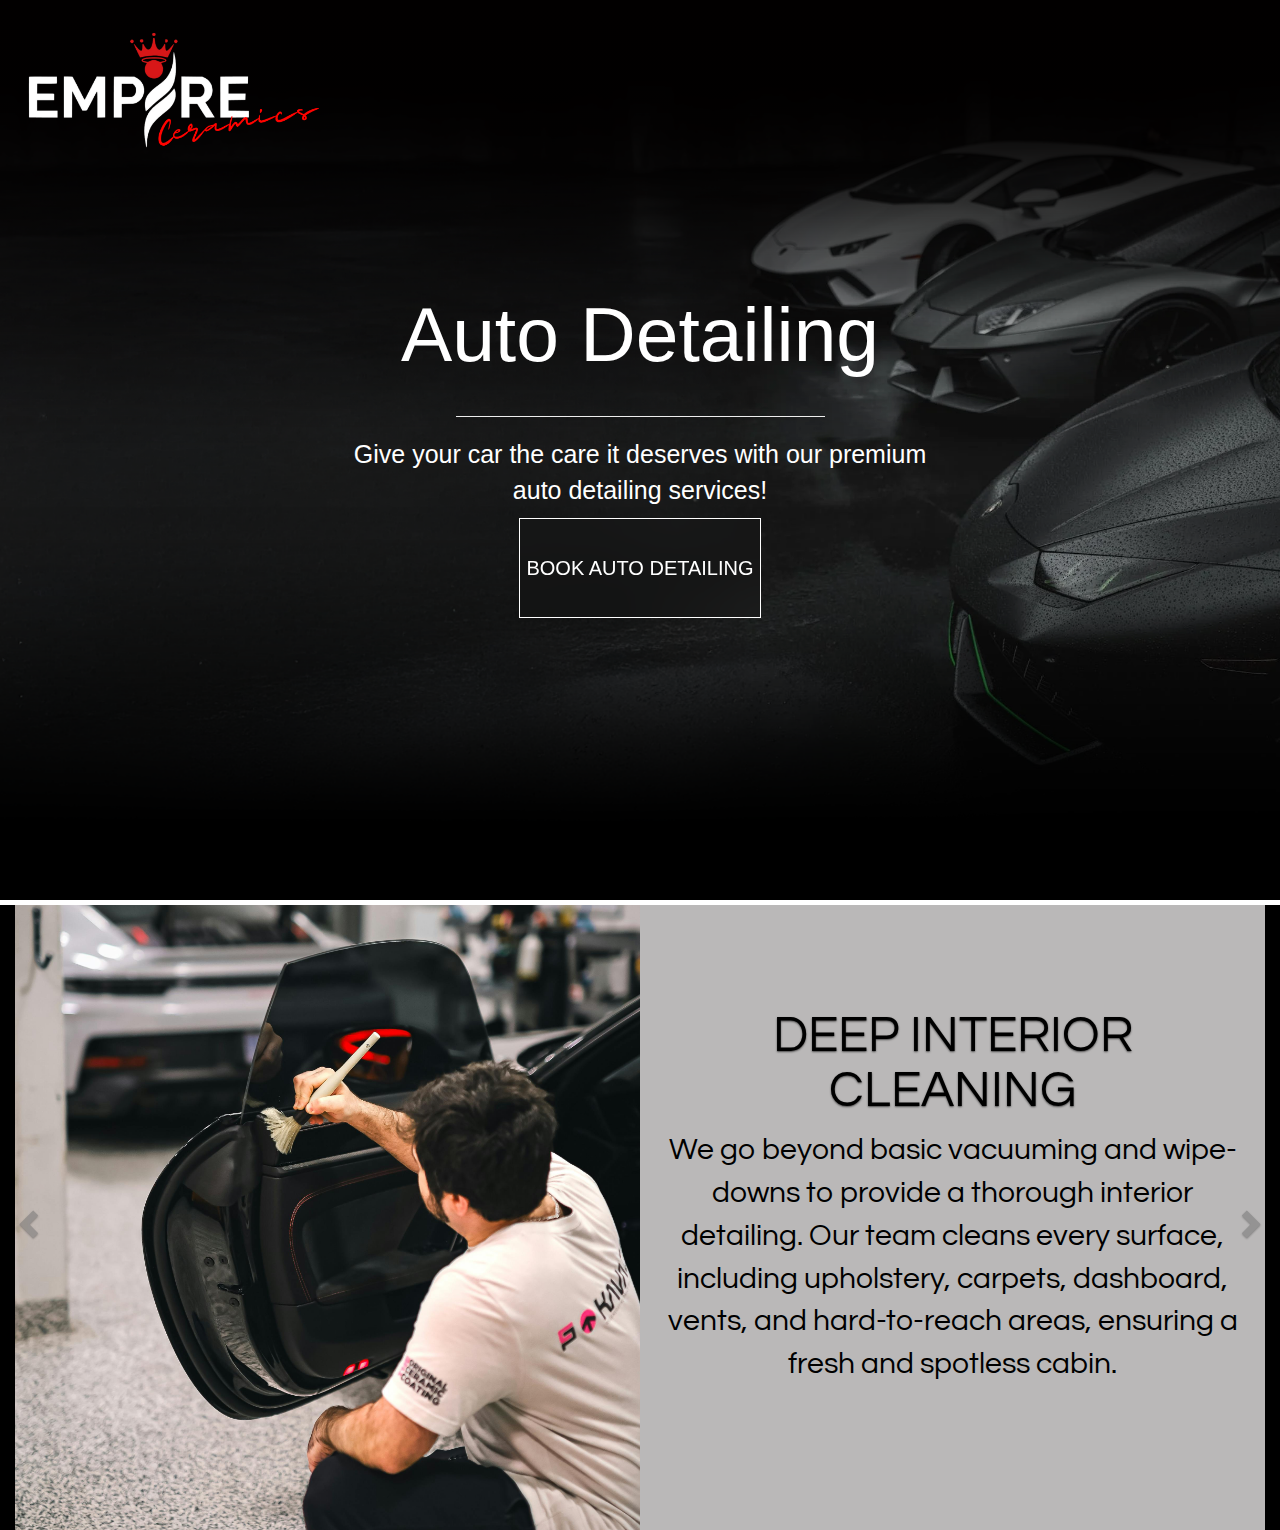
==== commit 68138320: "mobile-changes" ====
--- a/front-end/pages/auto-detailing.html
+++ b/front-end/pages/auto-detailing.html
@@ -19,8 +19,7 @@
             </div>
             <div class="pages-video-container">
                 <video autoplay muted loop>
-                    <source src="../resources/auto-detailing/auto-detailing-main-video.mp4"
-                        type="video/mp4">
+                    <source src="../resources/auto-detailing/auto-detailing-main-video.mp4" type="video/mp4">
                 </video>
             </div>
             <div class="hero-content">
@@ -41,7 +40,7 @@
 
             <div class="carousel-inner container">
                 <div class="item active">
-                    <img src="../resources/subway-25.jpg" alt="Random Image">
+                    <img src="../resources/auto-detailing/auto-detailing-card-img.jpg" alt="Random Image">
                     <div class="carousel-caption benefits">
                         <h3>Deep Interior Cleaning</h3>
                         <p>We go beyond basic vacuuming and wipe-downs to provide a thorough interior detailing. Our
@@ -50,24 +49,28 @@
                     </div>
                 </div>
                 <div class="item">
-                    <img src="./src/subway-20.jpg" alt="Random Image">
+                    <img src="../resources/auto-detailing/pexels-tima-miroshnichenko-6872161.jpg" alt="Random Image">
                     <div class="carousel-caption benefits">
-                        <h3>Wheel and Tire Detailing</h3>
-                        <p>Your wheels and tires take a lot of wear and tear. We provide specialized cleaning and
-                            polishing to remove brake dust, grime, and road debris, followed by tire conditioning for a
-                            long-lasting shine.</p>
+                        <h3>Exterior Detailing</h3>
+                        <p>Exterior detailing involves a meticulous wash, followed by polishing to enhance shine and
+                            remove imperfections, and a protective wax application. This service restores your vehicle's
+                            appearance while safeguarding it against the elements.</p>
                     </div>
                 </div>
                 <div class="item">
-                    <img src="../resources/subway-20.jpg" alt="Random Image">
+                    <img src="../resources/auto-detailing/auto-detailing-commercial.jpg" alt="Random Image">
                     <div class="carousel-caption benefits">
-                        <h3>Odor Elimination</h3>
-                        <p>Our detailing services include professional odor removal techniques to rid your car of
-                            stubborn smells, ensuring a clean and pleasant interior environment.</p>
+                        <h3>Commercial Detailing</h3>
+                        <p>
+
+                            Our commercial vehicle detailing services keep your fleet looking professional and
+                            well-maintained. We offer thorough cleaning, polishing, and protective treatments tailored
+                            for trucks and vans, helping you make a positive impression while preserving the value and
+                            longevity of your vehicles.</p>
                     </div>
                 </div>
-                
-            
+
+
             </div>
             <a class="left carousel-control" href="#myCarousel" data-slide="prev">
                 <span class="glyphicon glyphicon-chevron-left"></span>
--- a/front-end/stylesheet/style.css
+++ b/front-end/stylesheet/style.css
@@ -165,31 +165,31 @@
 header {
     padding: 0;
     margin: 0;
-    height: 100vh;
+    min-height: 100vh;
     background: url('../resources/lamb-main-img.png');
     background-size: cover;
+
     background-attachment: fixed;
     background-position: 70% 90%;
 }
 
 .header-banner {
-    position: absolute;
-    z-index: 99999999999999;
     background-color: #ba0d0d;
     width: 100%;
-    top: 0;
+    padding: 0rem 1rem;
 
 }
 
 .header-banner-content {
     display: flex;
     flex-flow: row wrap;
-    justify-content: space-between;
+    justify-content: center;
     align-items: center;
-
+gap: 2rem;
     .social-icons {
+        box-sizing: border-box;
         display: flex;
-        flex-flow: row;
+        flex-flow: row wrap;
         justify-content: space-between;
         align-items: center;
         gap: 1rem;
@@ -202,11 +202,13 @@
     }
 
     .contact-icons {
+        box-sizing: border-box;
+
         display: flex;
+        flex-flow: row wrap;
         justify-content: space-around;
         align-items: center;
         gap: 2rem;
-        padding: 0rem 3rem 0rem 1rem;
 
         a,
         i {
@@ -226,6 +228,12 @@
     }
 }
 
+@media only screen and (min-width:600px){
+    .header-banner-content {
+        justify-content: space-between;
+    }
+}
+
 .bloom-mobile-header {
     display: block;
 }
@@ -233,7 +241,9 @@
 .header-menu {
     display: none;
 }
-
+.header-wrapper{
+    padding: 5rem 0rem;
+}
 .bloom-mobile-header {
     height: 74px;
     flex-direction: row;
@@ -371,7 +381,7 @@
 
 
 nav {
-    z-index: 9999;
+    z-index: 99999999999;
 
     box-sizing: border-box;
     position: absolute;
@@ -402,8 +412,6 @@
 }
 
 .animated-image {
-    position: absolute;
-    top: 6rem;
     display: flex;
     flex-flow: column;
     justify-content: center;
@@ -414,33 +422,31 @@
 
     img {
 
-
-        width: 700px;
+        max-width: 700px;
+        width: 100%;
     }
 
     .brand-tile {
-   
-
-        margin-top: -6rem;
+
+max-width: 500px;
         letter-spacing: 2px;
         line-height: 50px;
-        width: 600px;
-      word-spacing: 5px;
-            font-family: "Montaga", serif;
-            font-weight: 400;
-            font-style: normal;
-
-          
+
+        word-spacing: 5px;
+        font-family: "Montaga", serif;
+        font-weight: 400;
+        font-style: normal;
+
+
         text-align: center;
-        padding: 0rem 5rem;
-        font-size: 2.5rem;
+        padding: 0rem 5rem 5rem;
+        font-size: 1.5rem;
         color: white;
 
     }
 }
 
 .main-tile {
-    position: absolute;
     bottom: 0;
     width: 100%;
     display: flex;
@@ -451,10 +457,10 @@
 }
 
 .tile-content {
-    padding: 5rem;
+
 
     button {
-        min-width: 400px;
+        min-width: 50px;
         max-width: 500px;
         height: 100px;
         border: 1px solid white;
@@ -469,18 +475,20 @@
         cursor: pointer;
 
     }
-    .forPages{
-font-size: 2rem;
-    }
-    button:hover{
-        color:#b30603;
+
+    .forPages {
+        font-size: 2rem;
+    }
+
+    button:hover {
+        color: #b30603;
         border: 1px solid #b30603;
     }
 }
 
 
 
-.car-video {
+/* .car-video {
     position: static;
     top: 0;
     z-index: -1;
@@ -496,18 +504,18 @@
     width: 100%;
     height: 100%;
     /* background: linear-gradient(180deg, rgba(0, 0, 0, 1) 0%, rgba(255, 255, 255, 0) 80%, rgb(0 0 0 / 0%) 100%); */
-    background: linear-gradient(180deg, rgba(3, 0, 0, 1) 0%, rgba(3, 0, 0, 0) 52%, rgba(0, 0, 0, 1) 94%);
-
-    z-index: 1;
-}
-
-
-.car-video video {
+/* background: linear-gradient(180deg, rgba(3, 0, 0, 1) 0%, rgba(3, 0, 0, 0) 52%, rgba(0, 0, 0, 1) 94%); */
+
+/* z-index: 1;
+} */
+
+
+/* .car-video video {
     width: 100%;
     height: 100vh;
     object-fit: cover;
 
-}
+} */
 
 
 .services-test {
@@ -551,7 +559,8 @@
         width: 350px;
         height: 100%;
         background-color: #b30603;
-        a{
+
+        a {
             text-decoration: none;
         }
 
@@ -613,7 +622,7 @@
     }
 
     .who-we-are-content {
-        min-width: 300px;
+        /* min-width: 300px; */
         max-width: 800px;
         display: flex;
         flex-direction: column;
@@ -2059,7 +2068,8 @@
             font-size: clamp(50px, 6vw, 90px);
             padding-bottom: 2rem;
         }
-        hr{
+
+        hr {
             width: 30%;
         }
 
